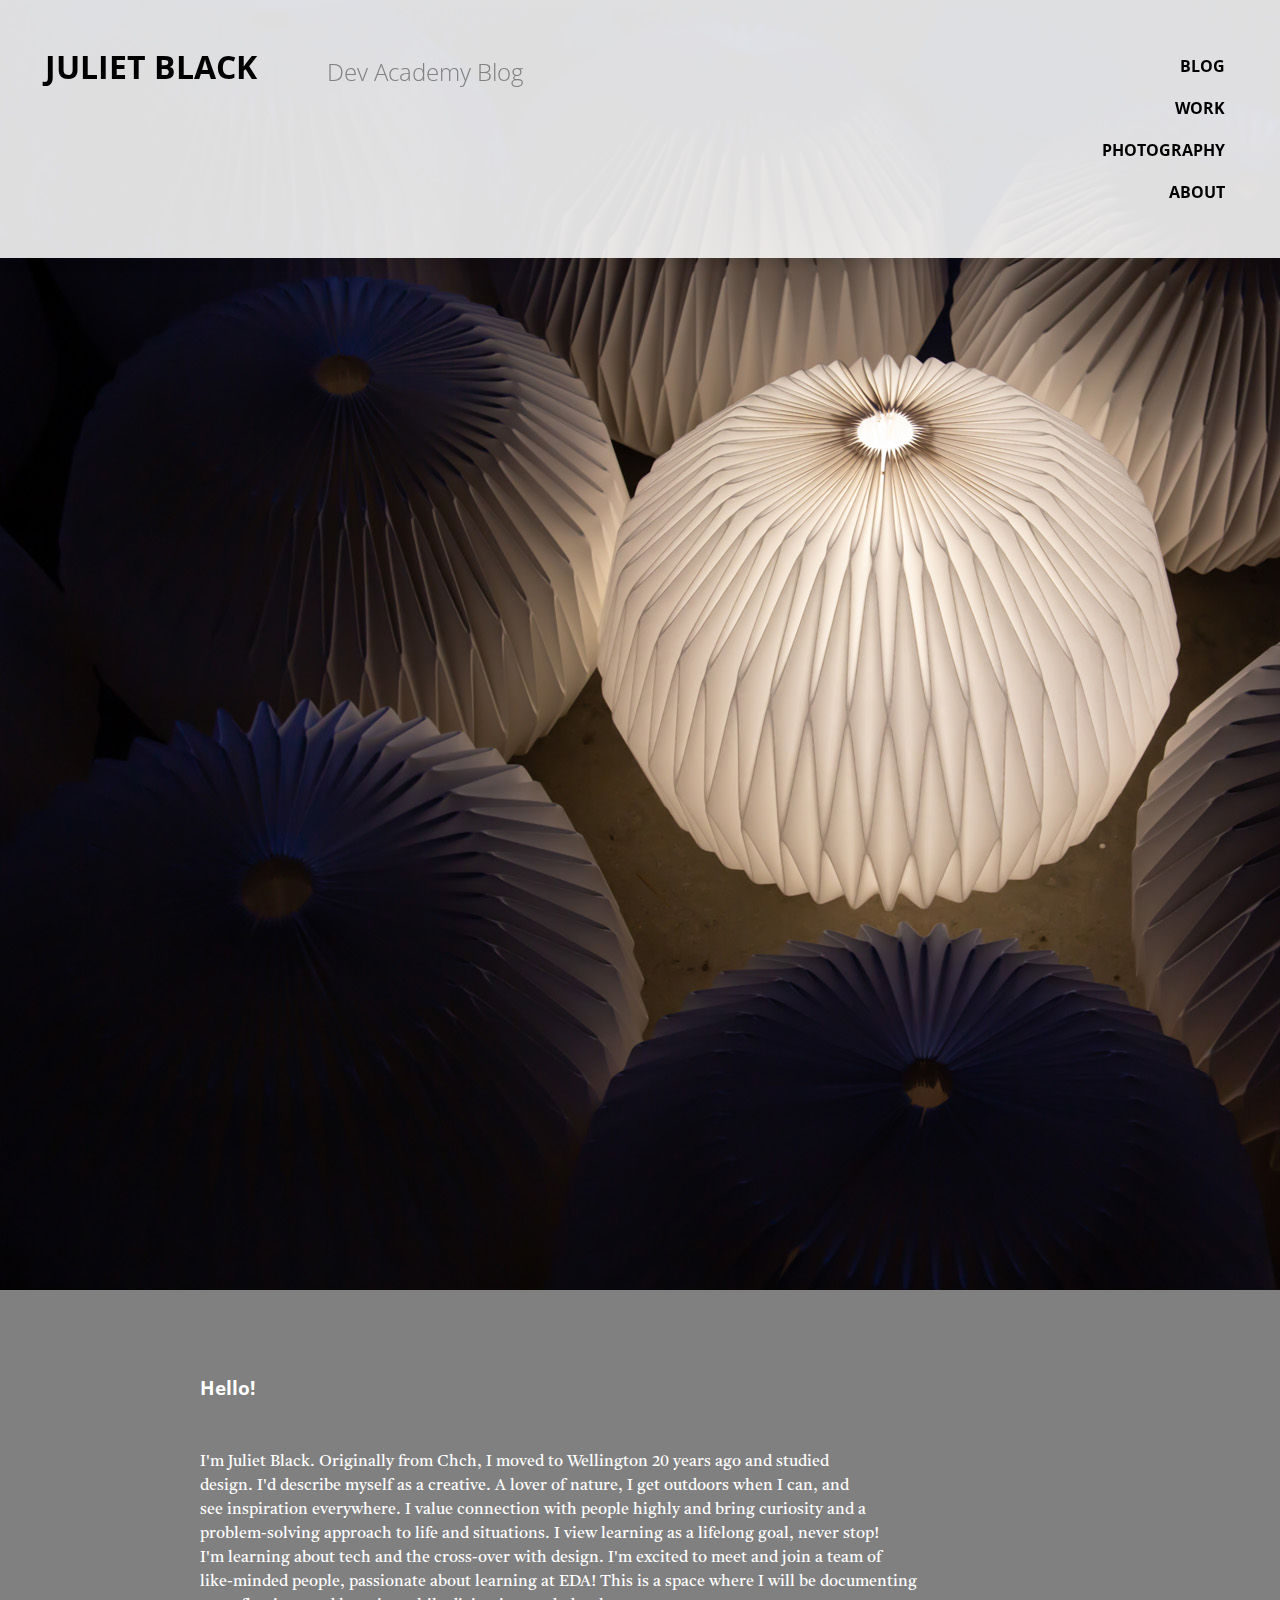
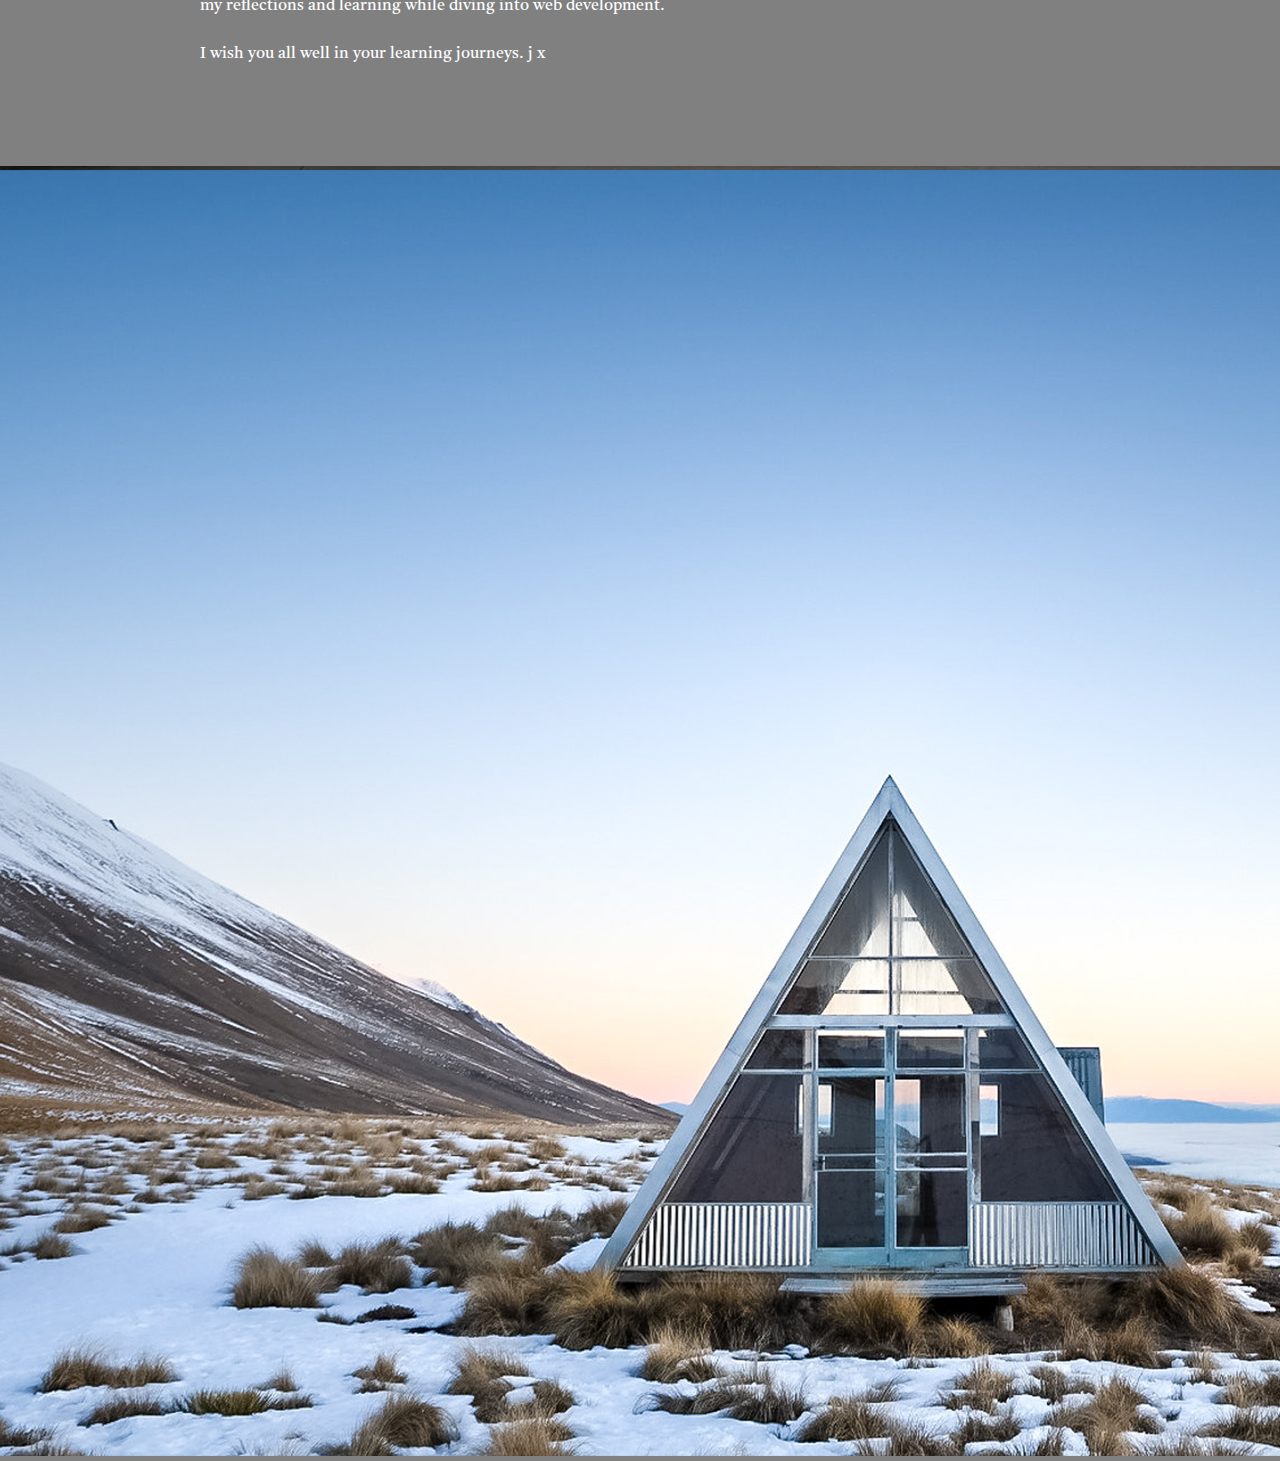
==== index.html @ d79a17f1 "file re-name" ====
<!DOCTYPE html>
<html>
    <head>
        <link href="../styles/stylesheet.css" rel="stylesheet" type="text/css"/>
        
        <title>Juliet Black Blog</title> 
        <link rel="preconnect" href="https://fonts.googleapis.com">
        <link rel="preconnect" href="https://fonts.gstatic.com" crossorigin>
        <link href="https://fonts.googleapis.com/css2?family=Open+Sans:ital,wght@0,300;0,700;0,800;1,300;1,600&display=swap" rel="stylesheet">
        
        <link rel="preconnect" href="https://fonts.googleapis.com">
        <link rel="preconnect" href="https://fonts.gstatic.com" crossorigin>
        <link href="https://fonts.googleapis.com/css2?family=Castoro&display=swap" rel="stylesheet">
    </head>
    

    <body>


        <header>
            <div class="header"></div>
            <div class="header-h2"></div>
            <div class="footer"></div>
            <h1>JULIET BLACK</h1>
            <h2>Dev Academy Blog</h2>

        <ul>
            <li><a href="blog post-box model.html">Blog</a></li>
            <li><a href="https://www.blacklight.co.nz/" target="_blank">Work</a></li>
            <li><a href="https://www.flickr.com/photos/jjblack/" target="_blank">Photography</a></li>
            <li><a href="about.html">About</a></li>
        </ul>

        <div class="html, body"></div>

        </header>
        <img src="../img/BL-Seeds-Lit.jpg" alt="blacklight large seed lit"/>

       <h3> Hello!</h3>
       <div class="header h4"></div>
        <p> I'm Juliet Black. Originally from Chch, I moved to Wellington 20 years ago and studied <br>
            design. I'd describe myself as a creative. A lover of nature, I get outdoors when I can, and<br>
            see inspiration everywhere. I value connection with people highly and bring curiosity and a<br>
            problem-solving approach to life and situations. I view learning as a lifelong goal, never stop!<br>
            I'm learning about tech and the cross-over with design. I'm excited to meet and join a team of <br>
            like-minded people, passionate about learning at EDA! This is a space where I will be documenting <br>
            my reflections and learning while diving into web development.<br>
            <br>
            I wish you all well in your learning journeys. j x 
            
 
        </p> 

       <div class="big-image">
        <img src="../img/JB-Tekapo-19.06.20.jpg"/>
        </div>


  

        
    </body>



</html>
---- styles/stylesheet.css ----
.big image{
        background-image: cover;
        background-position: center center;
        background-image: url('../img/JB-Tekapo-19.06.20.jpg');
        background-size: cover;
        background-repeat: no-repeat;
        background-attachment: fixed;
        }





    .html, body{
        background-color: grey;
        font-family: 'Open Sans', sans-serif;
        margin: 0px;
        }
        
        header {
        background-color: #ffffffde;
        padding: 5px;
        float: left;
        width: 100%;
        position: fixed;
        top: 0;
        left: 0;
        box-shadow: 0px 7px 9px 0px rgba(0,0,0,0.07);
        margin: 0px;
        }
        
        header h1 {
        float: left;
        padding: 20px;
        margin: 19.92px;
        }
        
        header ul {
        float: right;
        margin: 40px 0 0 0;
        padding: 40px;
        list-style-type: none;
        margin: 0px;
        }
        
        header ul li a {
        margin: 0;
        padding: 10px 20px;
        display: block;
        color: #000000;
        font-weight: bold;
        text-transform: uppercase;
        text-decoration: none;
        text-align: right;
        }
        
        header h2{
        float: left;
        padding: 30px;
        color: grey;
        font-weight: lighter;
        }

        

        h3{
        width: 100%;
        padding: 0px;
        margin-left: 200px;
        margin-top: 80px;
        border: 50px;
        color: white; 
        }


        p {
            margin-left: 200px;
            margin-top: 50px;
            margin-bottom: 100px;
            line-height: 1.5em;
            color: white;
            font-family: 'Castoro', serif;
            }

    .line{
        border-bottom: .5px solid rgb(153, 151, 151);
        display: block;
        margin-top: 0px;
        margin-bottom: 200px;
        margin-left: 30%;
        width: 50%;
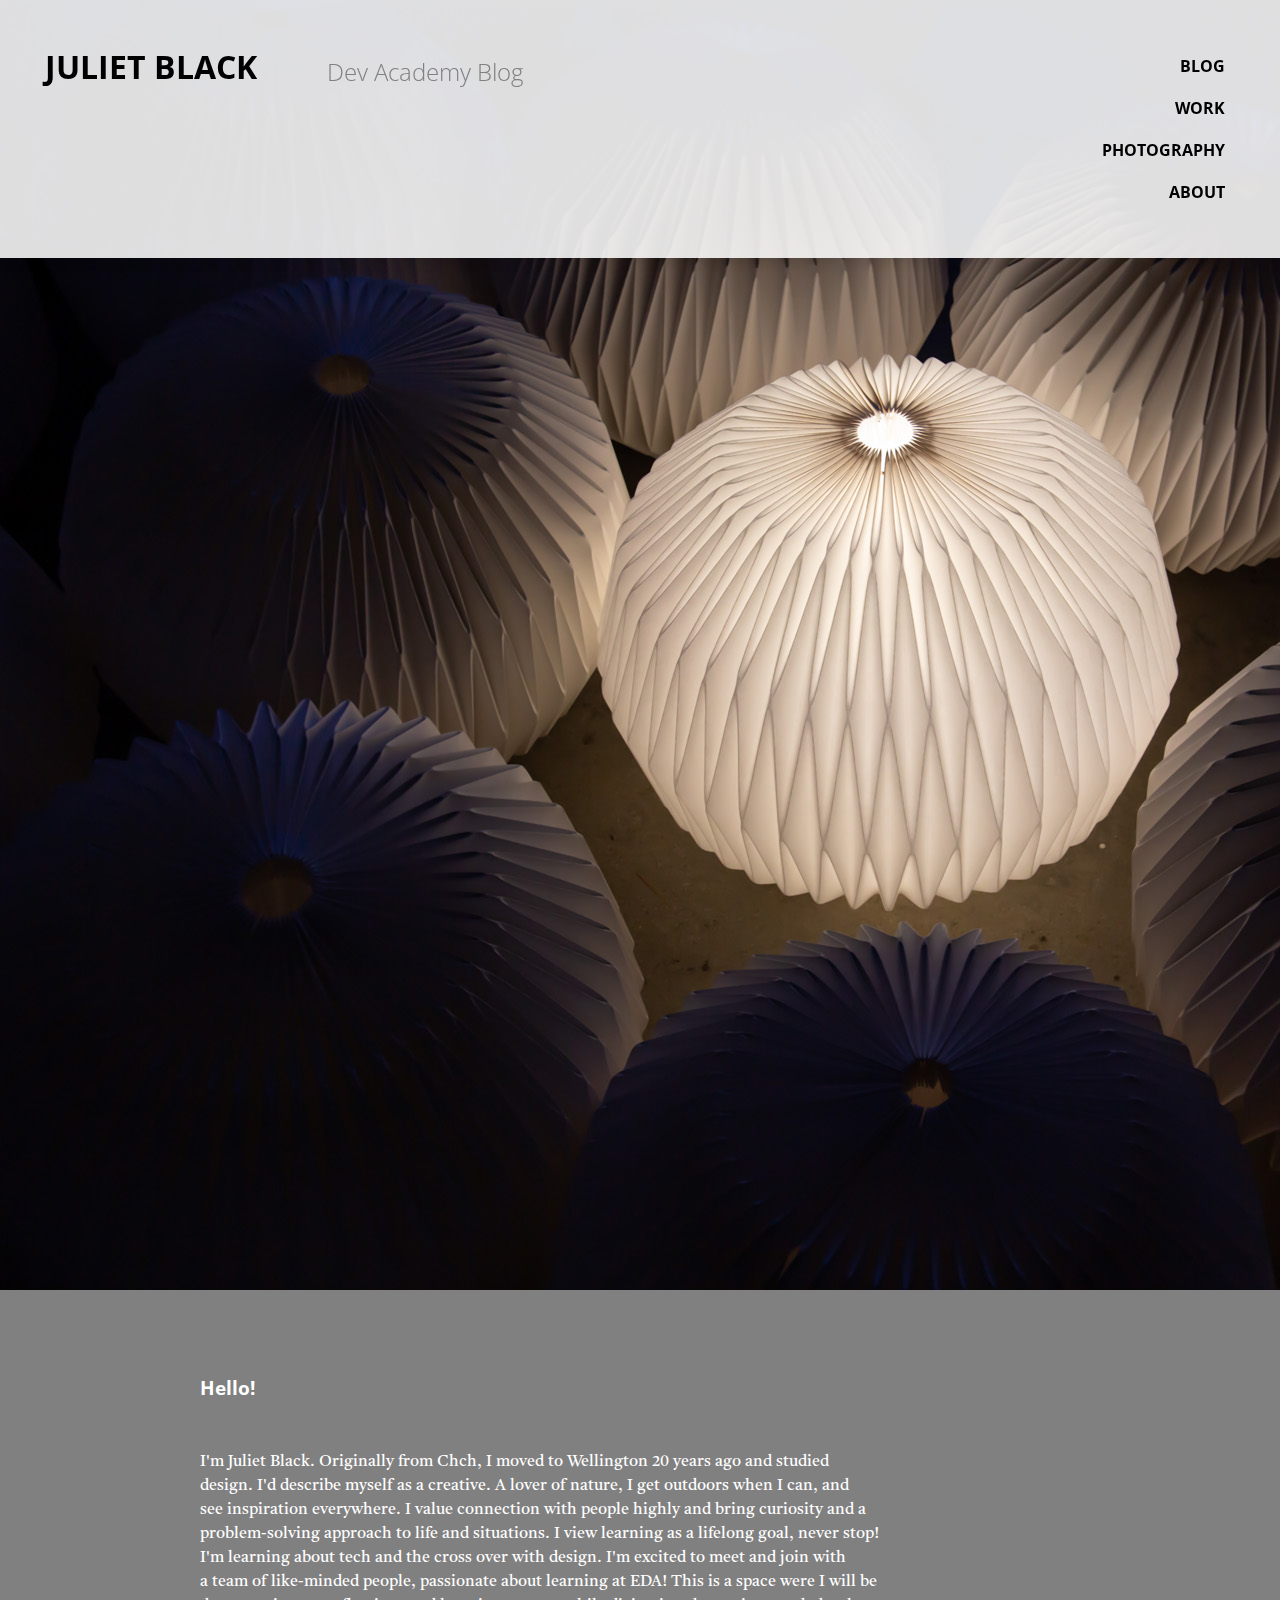
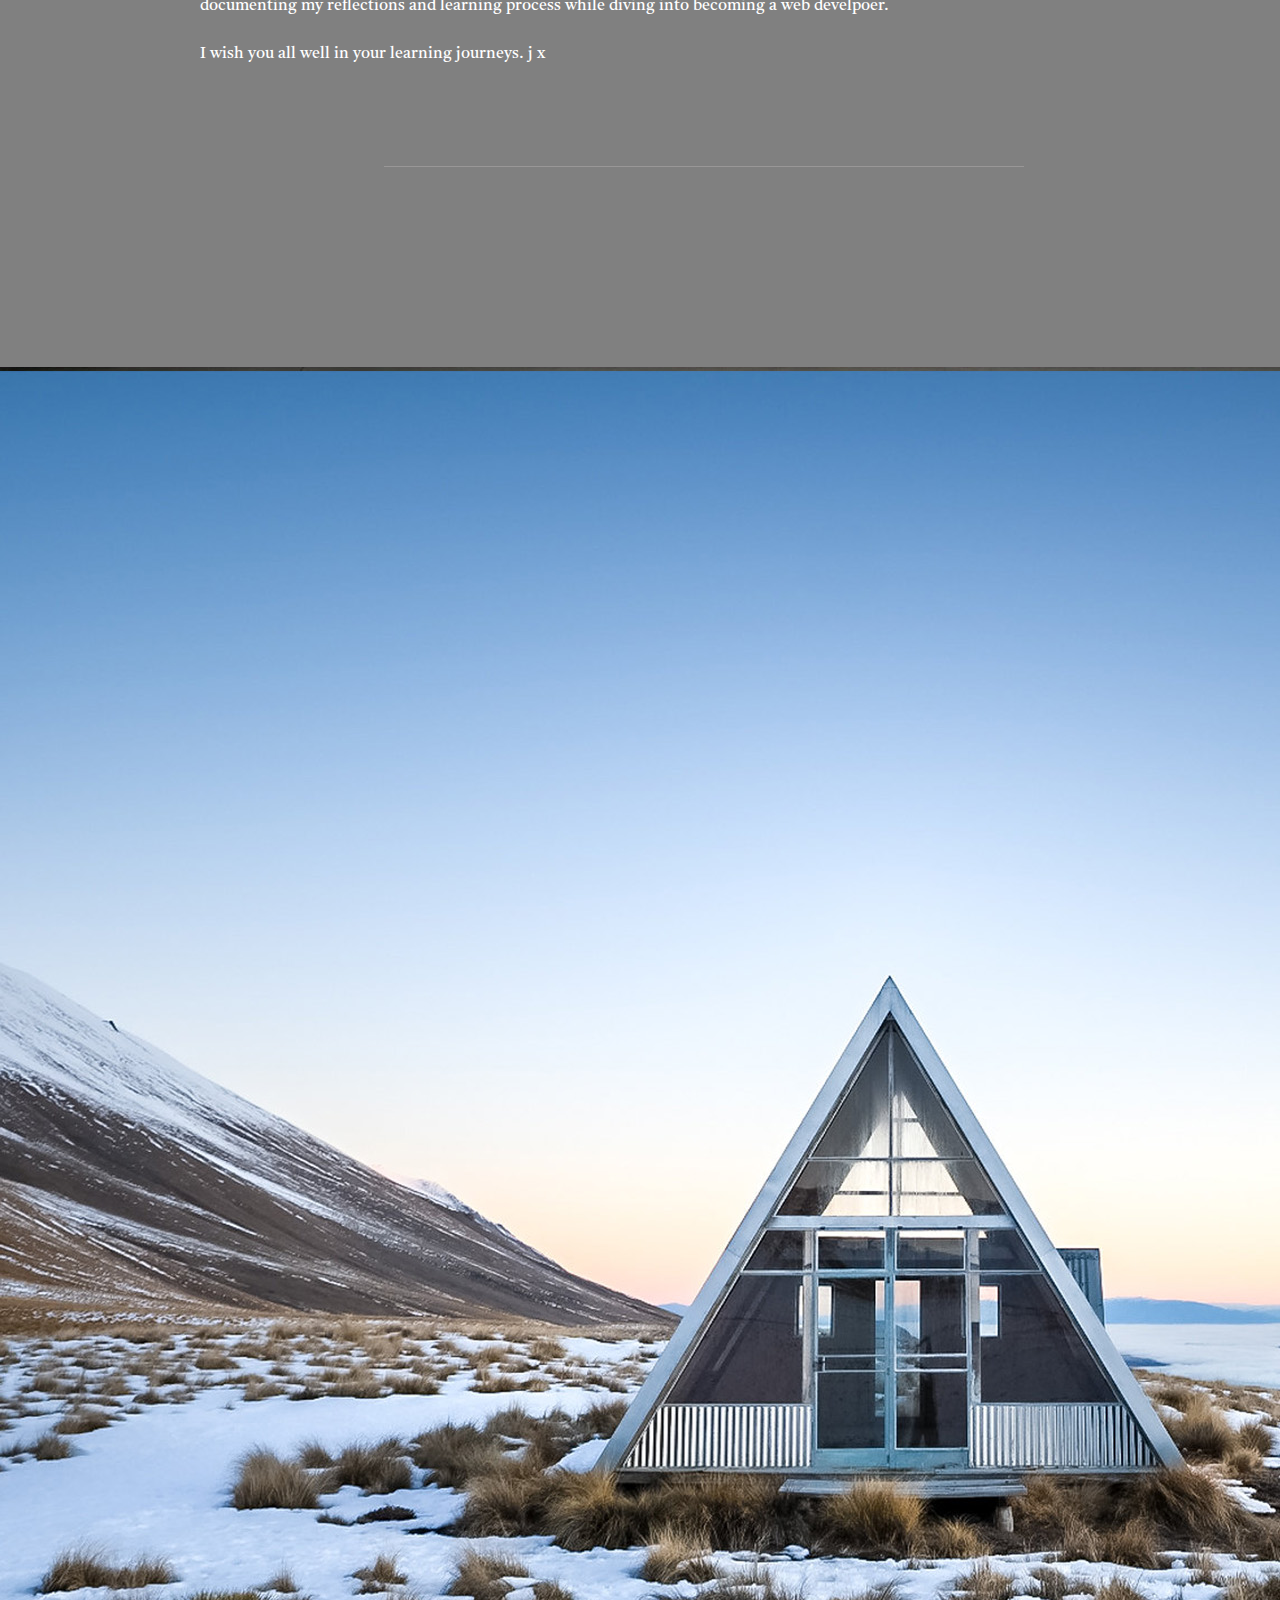
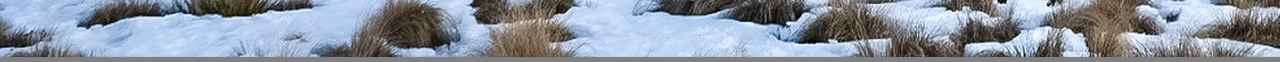
==== commit de4013d7: "renamed and moved blog to index.html renamed blog post-box model.html to html-css.html" ====
--- a/index.html
+++ b/index.html
@@ -1,7 +1,7 @@
 <!DOCTYPE html>
 <html>
     <head>
-        <link href="../styles/stylesheet.css" rel="stylesheet" type="text/css"/>
+        <link href="./styles/stylesheet.css" rel="stylesheet" type="text/css"/>
         
         <title>Juliet Black Blog</title> 
         <link rel="preconnect" href="https://fonts.googleapis.com">
@@ -15,8 +15,6 @@
     
 
     <body>
-
-
         <header>
             <div class="header"></div>
             <div class="header-h2"></div>
@@ -25,36 +23,34 @@
             <h2>Dev Academy Blog</h2>
 
         <ul>
-            <li><a href="blog post-box model.html">Blog</a></li>
-            <li><a href="https://www.blacklight.co.nz/" target="_blank">Work</a></li>
+            <li><a href="blog/html-css.html">Blog</a></li>
+            <li><a href="https:/www.blacklight.co.nz/" target="_blank">Work</a></li>
             <li><a href="https://www.flickr.com/photos/jjblack/" target="_blank">Photography</a></li>
-            <li><a href="about.html">About</a></li>
+            <li><a href="blog/about.html">About</a></li>
         </ul>
 
         <div class="html, body"></div>
 
         </header>
-        <img src="../img/BL-Seeds-Lit.jpg" alt="blacklight large seed lit"/>
+        <img src="./img/BL-Seeds-Lit.jpg" alt="blacklight large seed lit"/>
 
        <h3> Hello!</h3>
        <div class="header h4"></div>
         <p> I'm Juliet Black. Originally from Chch, I moved to Wellington 20 years ago and studied <br>
-            design. I'd describe myself as a creative. A lover of nature, I get outdoors when I can, and<br>
-            see inspiration everywhere. I value connection with people highly and bring curiosity and a<br>
-            problem-solving approach to life and situations. I view learning as a lifelong goal, never stop!<br>
-            I'm learning about tech and the cross-over with design. I'm excited to meet and join a team of <br>
-            like-minded people, passionate about learning at EDA! This is a space where I will be documenting <br>
-            my reflections and learning while diving into web development.<br>
+            design. I'd describe myself as a creative. A lover of nature, I get outdoors when I can, and <br>
+            see inspiration everywhere. I value connection with people highly and bring curiosity and a <br>
+            problem-solving approach to life and situations. I view learning as a lifelong goal, never stop! <br>
+            I'm learning about tech and the cross over with design. I'm excited to meet and join with <br>
+            a team of like-minded people, passionate about learning at EDA! This is a space were I will be <br>
+            documenting my reflections and learning process while diving into becoming a web develpoer.<br>
             <br>
             I wish you all well in your learning journeys. j x 
             
  
         </p> 
+        <span class="line"></span>
 
-       <div class="big-image">
-        <img src="../img/JB-Tekapo-19.06.20.jpg"/>
-        </div>
-
+        <img src="./img/JB-Tekapo-19.06.20.jpg" alt="Juliet Black Tekapo hutt"/>
 
   
 
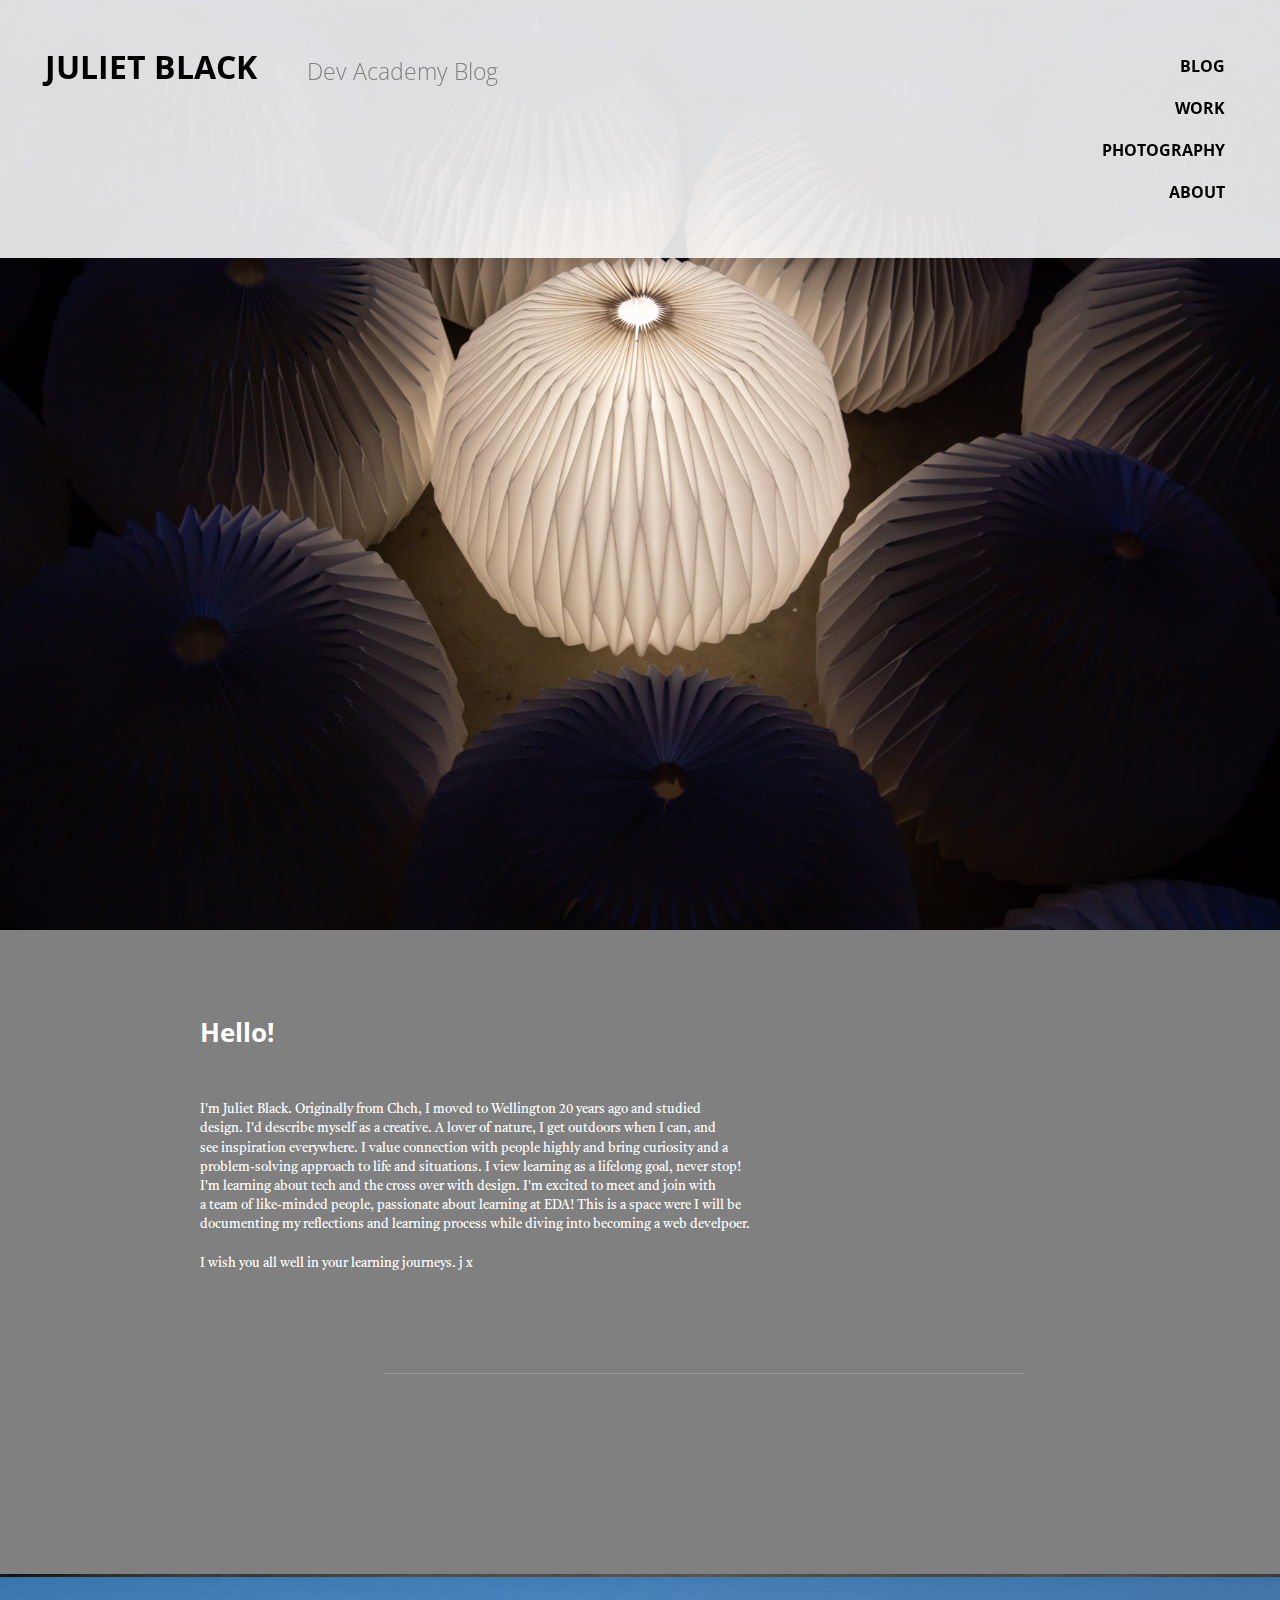
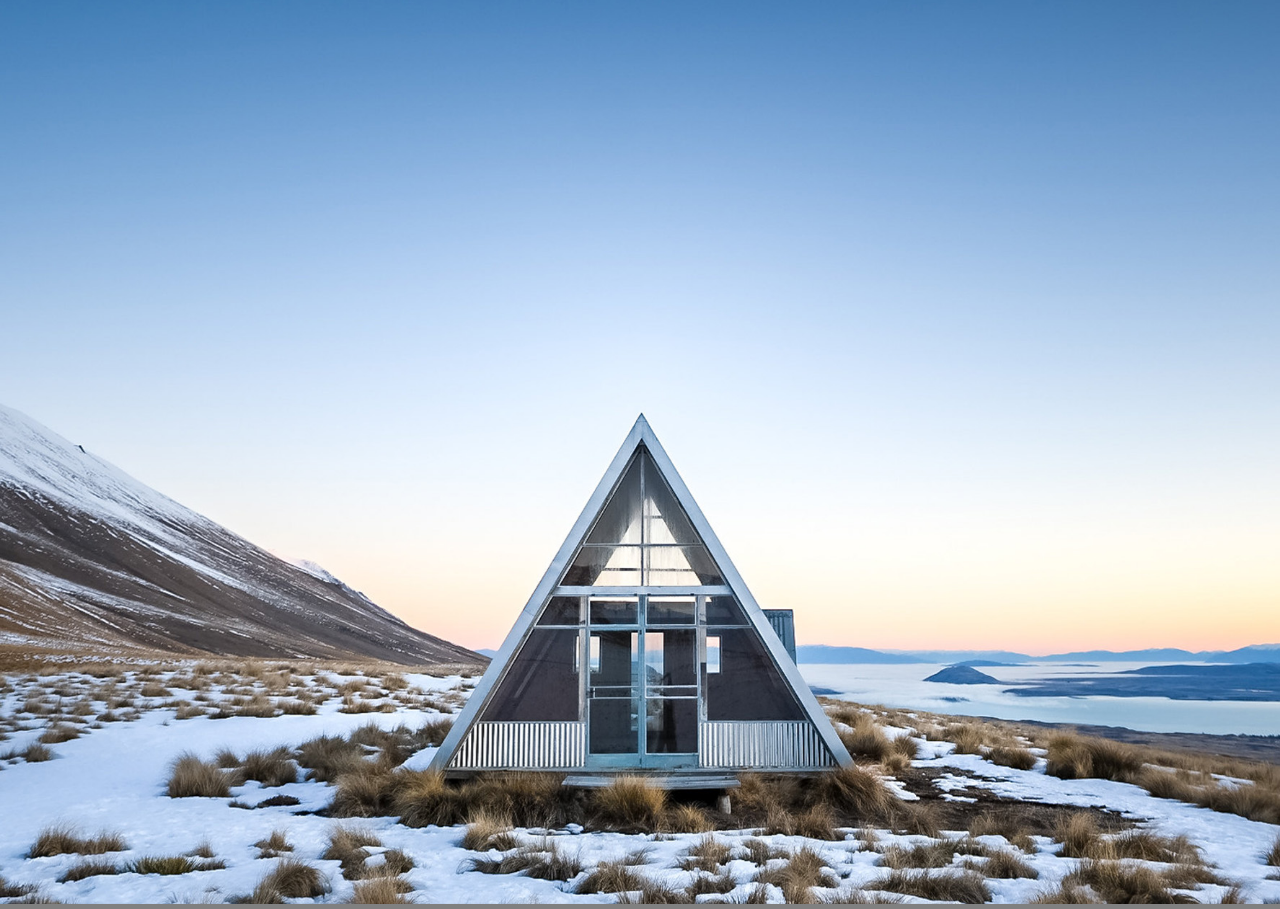
==== commit 5ae395c9: "updated text and images to responsive" ====
--- a/index.html
+++ b/index.html
@@ -24,7 +24,7 @@
 
         <ul>
             <li><a href="blog/html-css.html">Blog</a></li>
-            <li><a href="https:/www.blacklight.co.nz/" target="_blank">Work</a></li>
+            <li><a href="https://www.blacklight.co.nz/" target="_blank">Work</a></li>
             <li><a href="https://www.flickr.com/photos/jjblack/" target="_blank">Photography</a></li>
             <li><a href="blog/about.html">About</a></li>
         </ul>
@@ -32,7 +32,8 @@
         <div class="html, body"></div>
 
         </header>
-        <img src="./img/BL-Seeds-Lit.jpg" alt="blacklight large seed lit"/>
+         <img src="./img/BL-Seeds-Lit.jpg" alt="blacklight large seed lit"/> 
+        
 
        <h3> Hello!</h3>
        <div class="header h4"></div>
--- a/styles/stylesheet.css
+++ b/styles/stylesheet.css
@@ -6,8 +6,6 @@
         background-repeat: no-repeat;
         background-attachment: fixed;
         }
-
-
 
 
 
@@ -33,6 +31,7 @@
         float: left;
         padding: 20px;
         margin: 19.92px;
+        font-size: 2.5vw;
         }
         
         header ul {
@@ -57,8 +56,11 @@
         header h2{
         float: left;
         padding: 30px;
+        padding-top: 31px;
+        padding-left: 10px;
         color: grey;
         font-weight: lighter;
+        font-size: 1.8vw;
         }
 
         
@@ -70,6 +72,7 @@
         margin-top: 80px;
         border: 50px;
         color: white; 
+        font-size: 2vw;
         }
 
 
@@ -80,6 +83,7 @@
             line-height: 1.5em;
             color: white;
             font-family: 'Castoro', serif;
+            font-size: 1vw;
             }
 
     .line{
@@ -88,4 +92,9 @@
         margin-top: 0px;
         margin-bottom: 200px;
         margin-left: 30%;
-        width: 50%;+        width: 50%;
+    }
+
+    img{
+        width: 100%;
+    }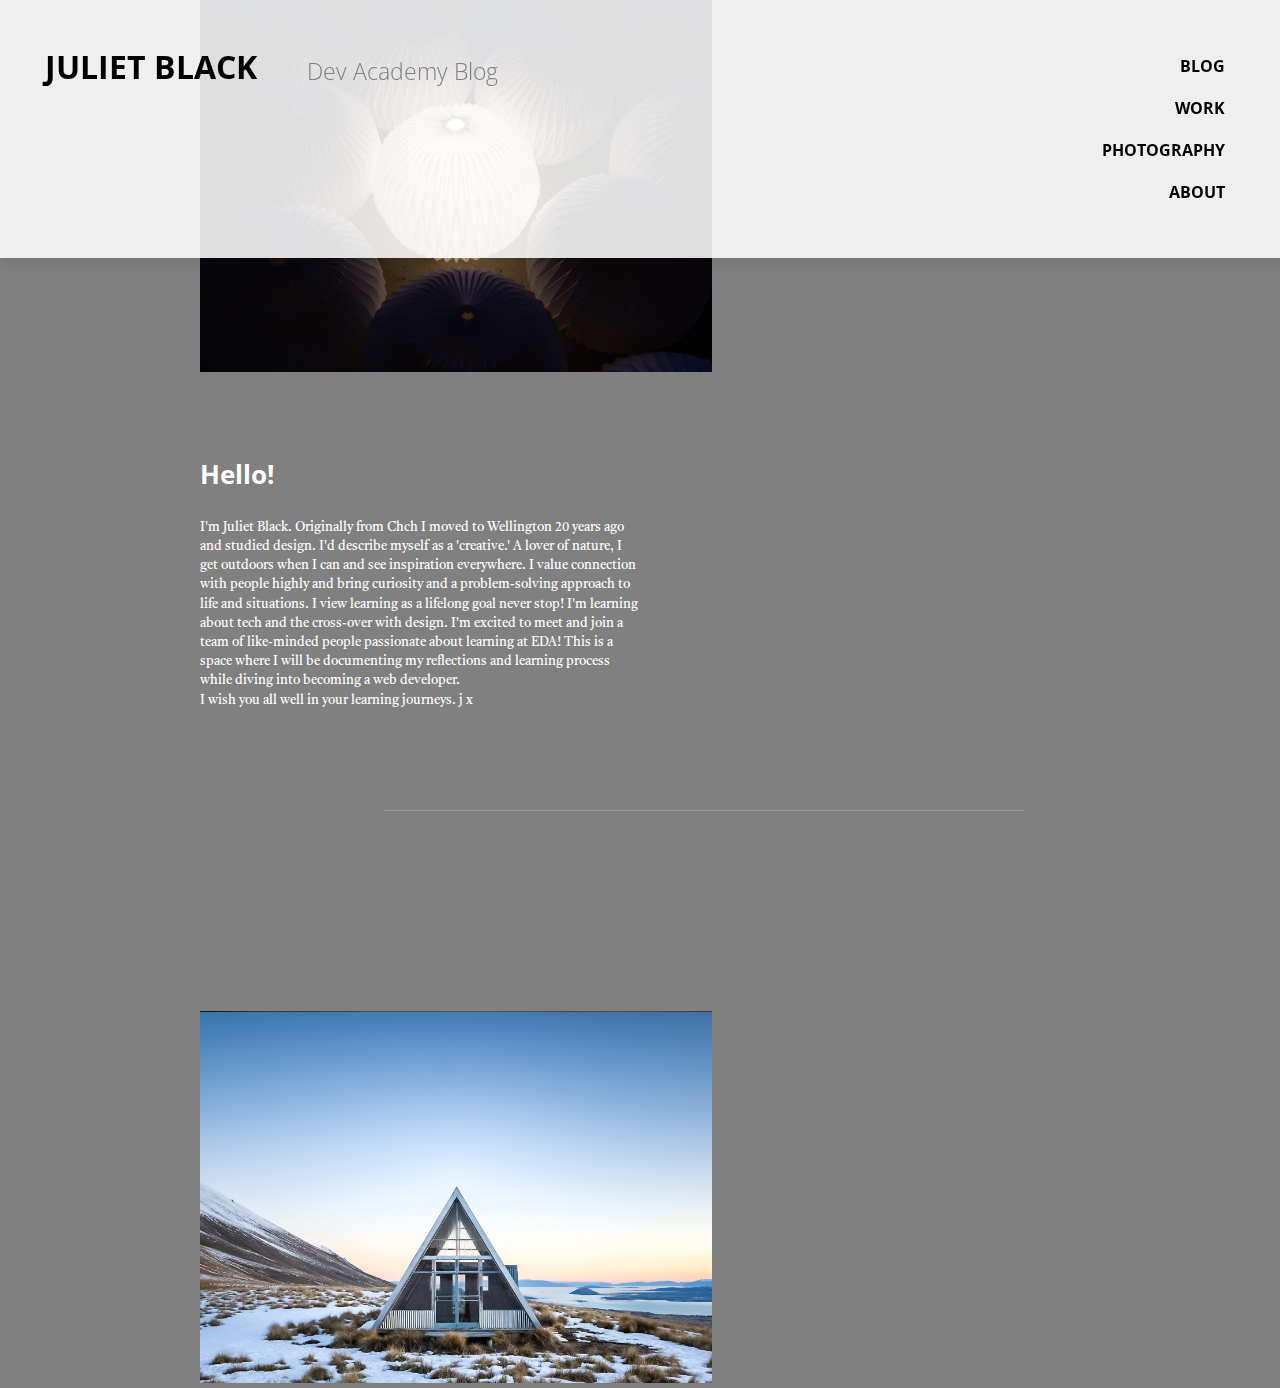
==== commit f443ae94: "Adjusted spelling and text" ====
--- a/index.html
+++ b/index.html
@@ -32,23 +32,22 @@
         <div class="html, body"></div>
 
         </header>
-         <img src="./img/BL-Seeds-Lit.jpg" alt="blacklight large seed lit"/> 
+         <img src="./img/BL-Seeds-Lit.jpg" alt="blacklight large seed lit" style="object-fit:contain;"/> 
         
+
 
        <h3> Hello!</h3>
        <div class="header h4"></div>
-        <p> I'm Juliet Black. Originally from Chch, I moved to Wellington 20 years ago and studied <br>
-            design. I'd describe myself as a creative. A lover of nature, I get outdoors when I can, and <br>
-            see inspiration everywhere. I value connection with people highly and bring curiosity and a <br>
-            problem-solving approach to life and situations. I view learning as a lifelong goal, never stop! <br>
-            I'm learning about tech and the cross over with design. I'm excited to meet and join with <br>
-            a team of like-minded people, passionate about learning at EDA! This is a space were I will be <br>
-            documenting my reflections and learning process while diving into becoming a web develpoer.<br>
+        <div class="border"><p> I'm Juliet Black. Originally from Chch I moved to Wellington 20 years ago and studied design. 
+            I'd describe myself as a 'creative.' A lover of nature, I get outdoors when I can and see inspiration everywhere. 
+            I value connection with people highly and bring curiosity and a problem-solving approach to life and situations. 
+            I view learning as a lifelong goal never stop! I'm learning about tech and the cross-over with design. I'm excited 
+            to meet and join a team of like-minded people passionate about learning at EDA! This is a space where I will be 
+            documenting my reflections and learning process while diving into becoming a web developer.
             <br>
-            I wish you all well in your learning journeys. j x 
-            
- 
-        </p> 
+            I wish you all well in your learning journeys. j x</p>
+            </div>
+
         <span class="line"></span>
 
         <img src="./img/JB-Tekapo-19.06.20.jpg" alt="Juliet Black Tekapo hutt"/>
--- a/styles/stylesheet.css
+++ b/styles/stylesheet.css
@@ -1,13 +1,3 @@
-    .big image{
-        background-image: cover;
-        background-position: center center;
-        background-image: url('../img/JB-Tekapo-19.06.20.jpg');
-        background-size: cover;
-        background-repeat: no-repeat;
-        background-attachment: fixed;
-        }
-
-
 
     .html, body{
         background-color: grey;
@@ -15,7 +5,7 @@
         margin: 0px;
         }
         
-        header {
+    header {
         background-color: #ffffffde;
         padding: 5px;
         float: left;
@@ -27,14 +17,14 @@
         margin: 0px;
         }
         
-        header h1 {
+    header h1 {
         float: left;
         padding: 20px;
         margin: 19.92px;
         font-size: 2.5vw;
         }
         
-        header ul {
+    header ul {
         float: right;
         margin: 40px 0 0 0;
         padding: 40px;
@@ -42,7 +32,7 @@
         margin: 0px;
         }
         
-        header ul li a {
+    header ul li a {
         margin: 0;
         padding: 10px 20px;
         display: block;
@@ -53,7 +43,7 @@
         text-align: right;
         }
         
-        header h2{
+    header h2{
         float: left;
         padding: 30px;
         padding-top: 31px;
@@ -63,9 +53,8 @@
         font-size: 1.8vw;
         }
 
-        
 
-        h3{
+    h3{
         width: 100%;
         padding: 0px;
         margin-left: 200px;
@@ -76,15 +65,15 @@
         }
 
 
-        p {
-            margin-left: 200px;
-            margin-top: 50px;
-            margin-bottom: 100px;
-            line-height: 1.5em;
-            color: white;
-            font-family: 'Castoro', serif;
-            font-size: 1vw;
-            }
+    p{
+        margin-left: 200px;
+        margin-top: 10px;
+        margin-bottom: 100px;
+        line-height: 1.5em;
+        color: white;
+        font-family: 'Castoro', serif;
+        font-size: 1vw;
+        }
 
     .line{
         border-bottom: .5px solid rgb(153, 151, 151);
@@ -92,9 +81,14 @@
         margin-top: 0px;
         margin-bottom: 200px;
         margin-left: 30%;
-        width: 50%;
+        width: 50%;  
     }
 
     img{
-        width: 100%;
+        width: 40%;
+        margin-left:200px;
+    }
+
+    .border{
+        width: 50%;
     }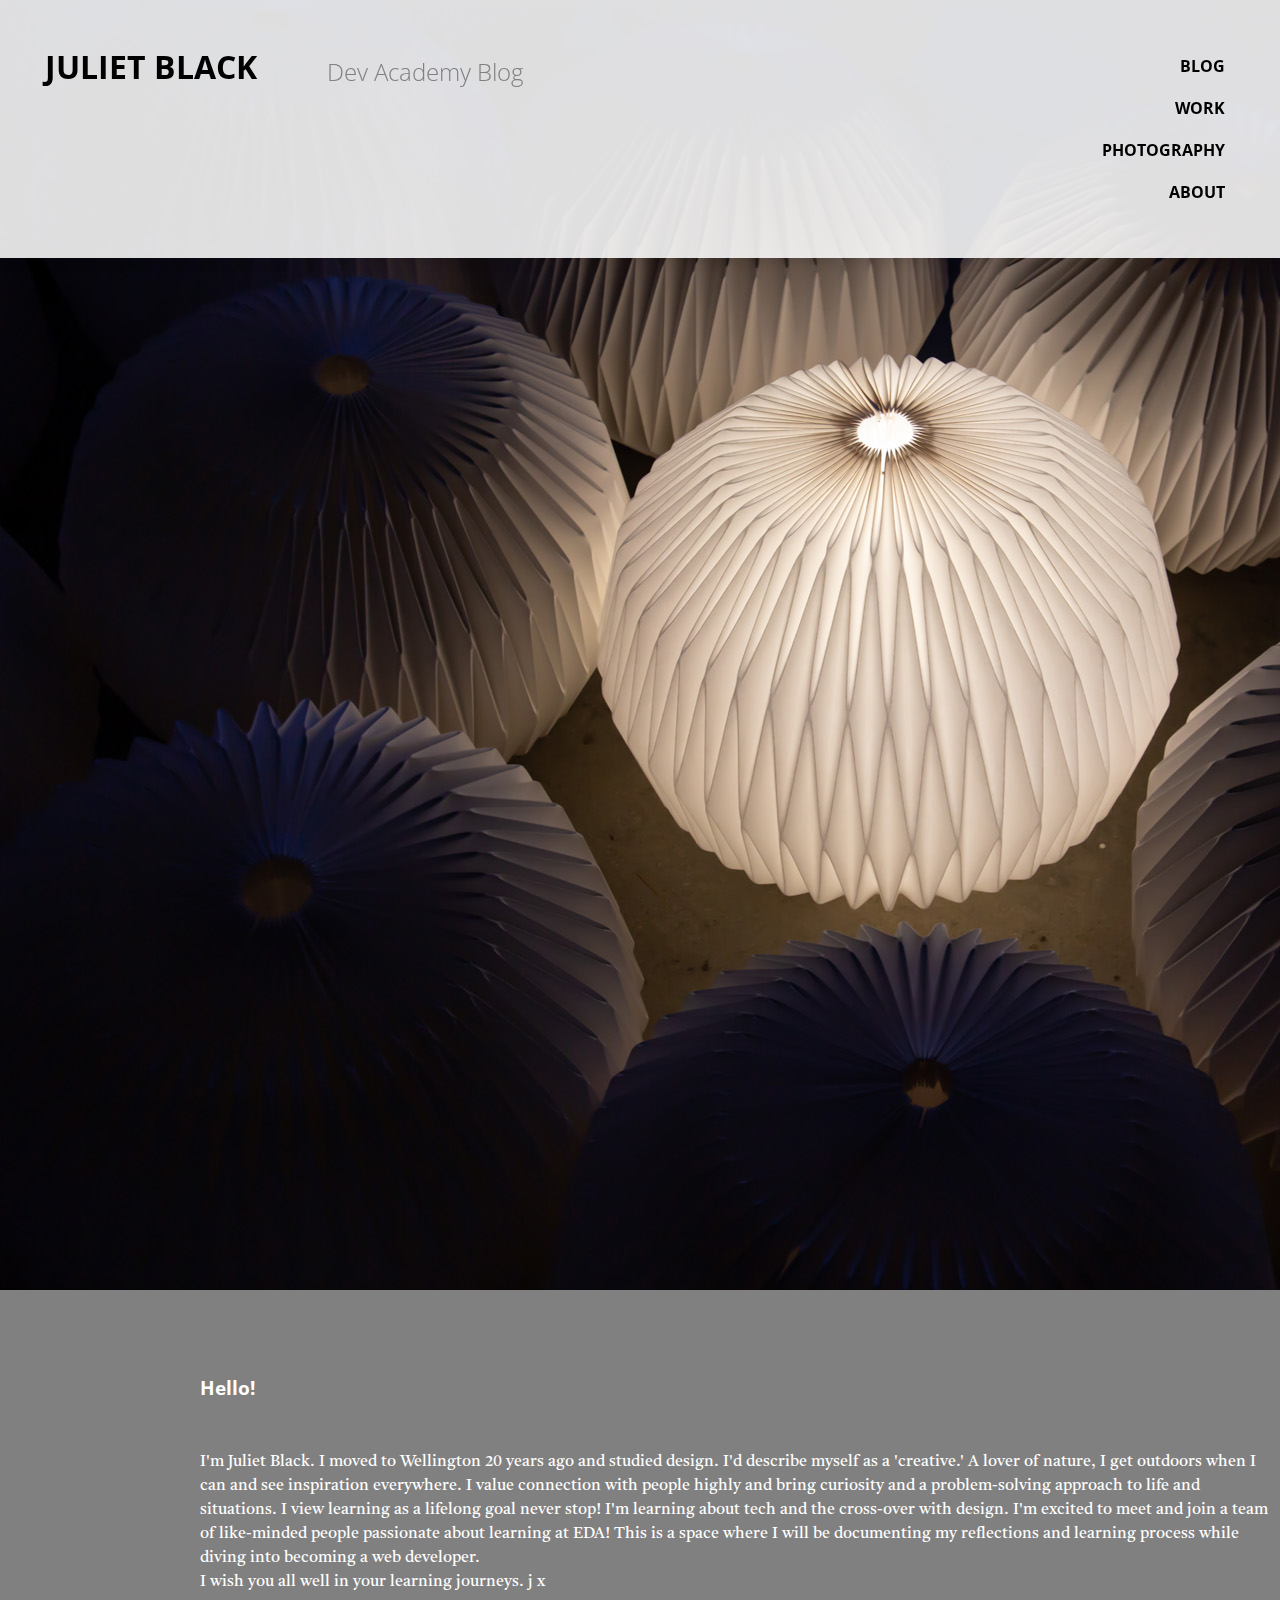
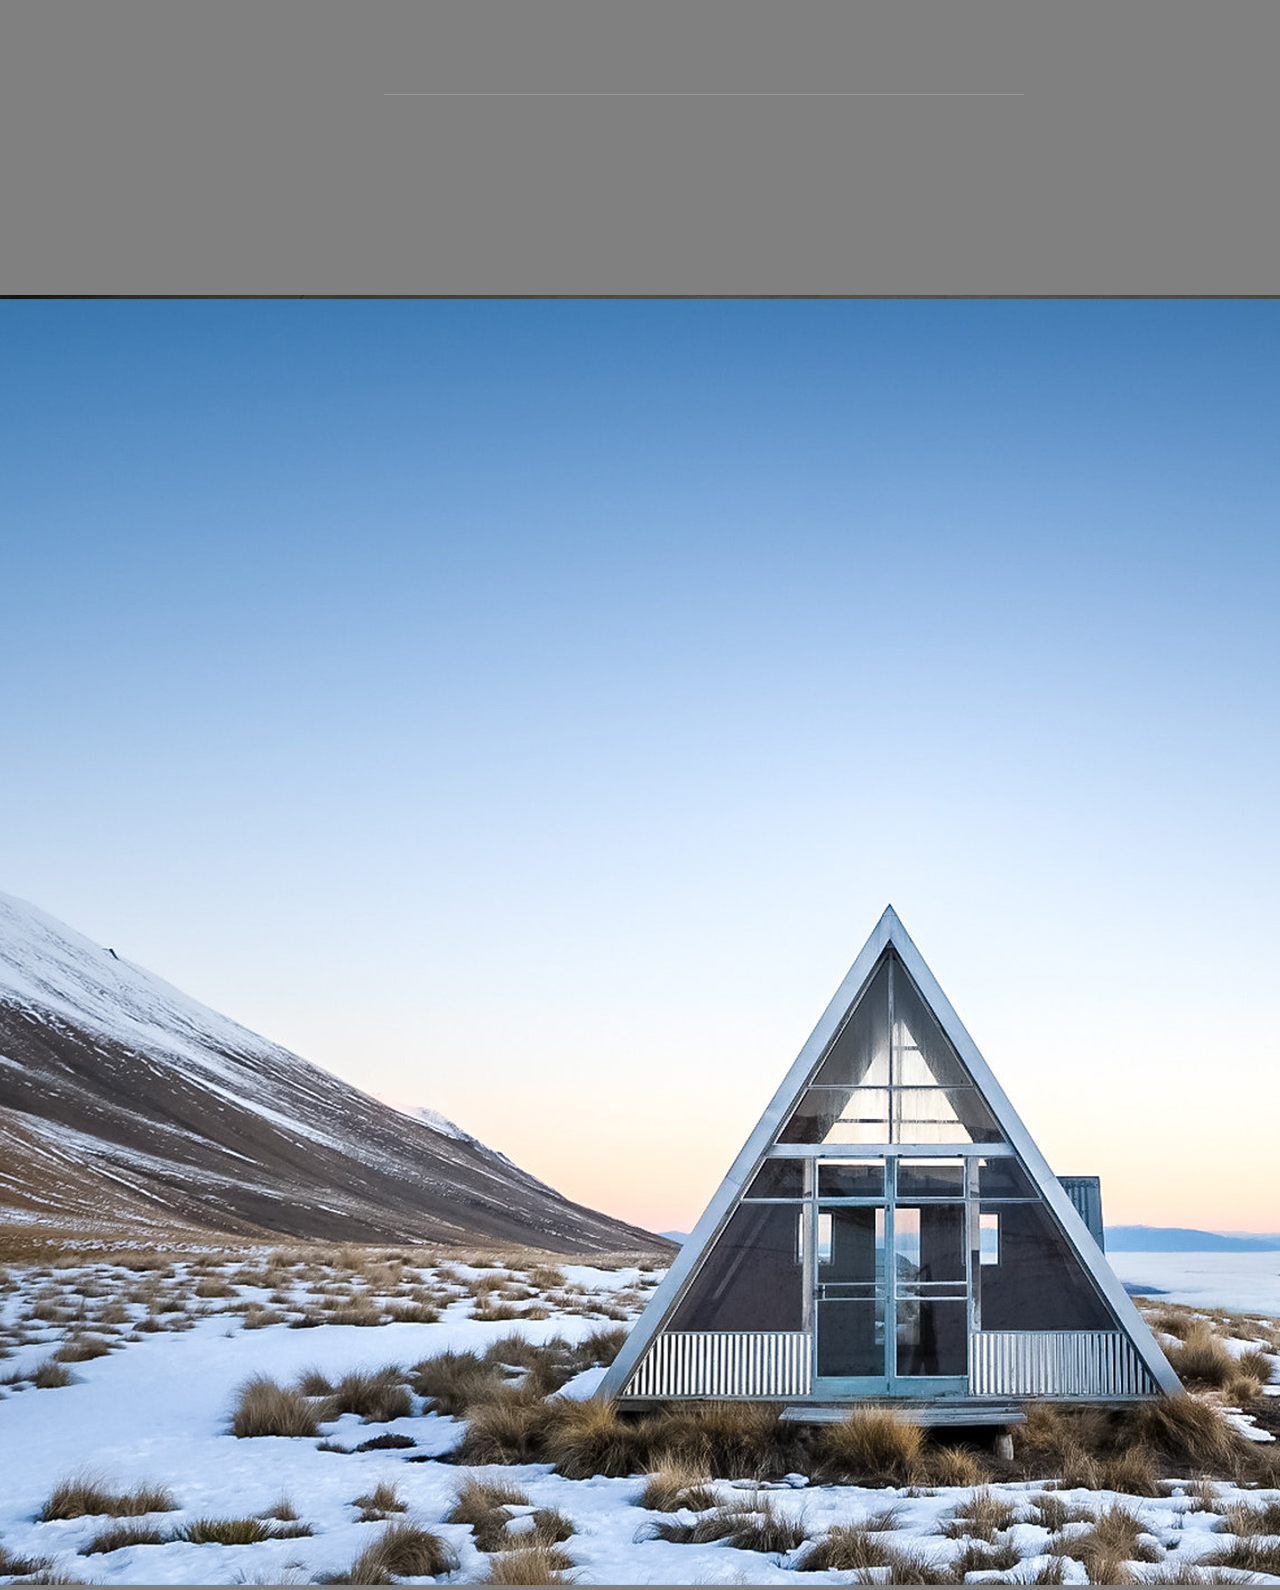
==== commit a474634b: "blog post css commit" ====
--- a/index.html
+++ b/index.html
@@ -23,7 +23,7 @@
             <h2>Dev Academy Blog</h2>
 
         <ul>
-            <li><a href="blog/html-css.html">Blog</a></li>
+            <li><a href="blog/title-page.html">Blog</a></li>
             <li><a href="https://www.blacklight.co.nz/" target="_blank">Work</a></li>
             <li><a href="https://www.flickr.com/photos/jjblack/" target="_blank">Photography</a></li>
             <li><a href="blog/about.html">About</a></li>
@@ -38,7 +38,7 @@
 
        <h3> Hello!</h3>
        <div class="header h4"></div>
-        <div class="border"><p> I'm Juliet Black. Originally from Chch I moved to Wellington 20 years ago and studied design. 
+        <div class="border"><p> I'm Juliet Black. I moved to Wellington 20 years ago and studied design. 
             I'd describe myself as a 'creative.' A lover of nature, I get outdoors when I can and see inspiration everywhere. 
             I value connection with people highly and bring curiosity and a problem-solving approach to life and situations. 
             I view learning as a lifelong goal never stop! I'm learning about tech and the cross-over with design. I'm excited 
--- a/styles/stylesheet.css
+++ b/styles/stylesheet.css
@@ -1,94 +1,91 @@
-
-    .html, body{
-        background-color: grey;
-        font-family: 'Open Sans', sans-serif;
-        margin: 0px;
-        }
-        
-    header {
-        background-color: #ffffffde;
-        padding: 5px;
-        float: left;
-        width: 100%;
-        position: fixed;
-        top: 0;
-        left: 0;
-        box-shadow: 0px 7px 9px 0px rgba(0,0,0,0.07);
-        margin: 0px;
-        }
-        
-    header h1 {
-        float: left;
-        padding: 20px;
-        margin: 19.92px;
-        font-size: 2.5vw;
-        }
-        
-    header ul {
-        float: right;
-        margin: 40px 0 0 0;
-        padding: 40px;
-        list-style-type: none;
-        margin: 0px;
-        }
-        
-    header ul li a {
-        margin: 0;
-        padding: 10px 20px;
-        display: block;
-        color: #000000;
-        font-weight: bold;
-        text-transform: uppercase;
-        text-decoration: none;
-        text-align: right;
-        }
-        
-    header h2{
-        float: left;
-        padding: 30px;
-        padding-top: 31px;
-        padding-left: 10px;
-        color: grey;
-        font-weight: lighter;
-        font-size: 1.8vw;
-        }
+.big image{
+    background-image: cover;
+    background-position: center center;
+    background-image: url('../img/JB-Tekapo-19.06.20.jpg');
+    background-size: cover;
+    background-repeat: no-repeat;
+    background-attachment: fixed;
+    }
 
 
-    h3{
-        width: 100%;
-        padding: 0px;
-        margin-left: 200px;
-        margin-top: 80px;
-        border: 50px;
-        color: white; 
-        font-size: 2vw;
-        }
 
 
-    p{
+
+.html, body{
+    background-color: grey;
+    font-family: 'Open Sans', sans-serif;
+    margin: 0px;
+    }
+    
+    header {
+    background-color: #ffffffde;
+    padding: 5px;
+    float: left;
+    width: 100%;
+    position: fixed;
+    top: 0;
+    left: 0;
+    box-shadow: 0px 7px 9px 0px rgba(0,0,0,0.07);
+    margin: 0px;
+    }
+    
+    header h1 {
+    float: left;
+    padding: 20px;
+    margin: 19.92px;
+    }
+    
+    header ul {
+    float: right;
+    margin: 40px 0 0 0;
+    padding: 40px;
+    list-style-type: none;
+    margin: 0px;
+    }
+    
+    header ul li a {
+    margin: 0;
+    padding: 10px 20px;
+    display: block;
+    color: #000000;
+    font-weight: bold;
+    text-transform: uppercase;
+    text-decoration: none;
+    text-align: right;
+    }
+    
+    header h2{
+    float: left;
+    padding: 30px;
+    color: grey;
+    font-weight: lighter;
+    }
+
+    
+
+    h3{
+    width: 100%;
+    padding: 0px;
+    margin-left: 200px;
+    margin-top: 80px;
+    border: 50px;
+    color: white; 
+    }
+
+
+    p {
         margin-left: 200px;
-        margin-top: 10px;
+        margin-top: 50px;
         margin-bottom: 100px;
         line-height: 1.5em;
         color: white;
         font-family: 'Castoro', serif;
-        font-size: 1vw;
         }
 
-    .line{
-        border-bottom: .5px solid rgb(153, 151, 151);
-        display: block;
-        margin-top: 0px;
-        margin-bottom: 200px;
-        margin-left: 30%;
-        width: 50%;  
-    }
-
-    img{
-        width: 40%;
-        margin-left:200px;
-    }
-
-    .border{
-        width: 50%;
-    }+.line{
+    border-bottom: .5px solid rgb(153, 151, 151);
+    display: block;
+    margin-top: 0px;
+    margin-bottom: 200px;
+    margin-left: 30%;
+    width: 50%;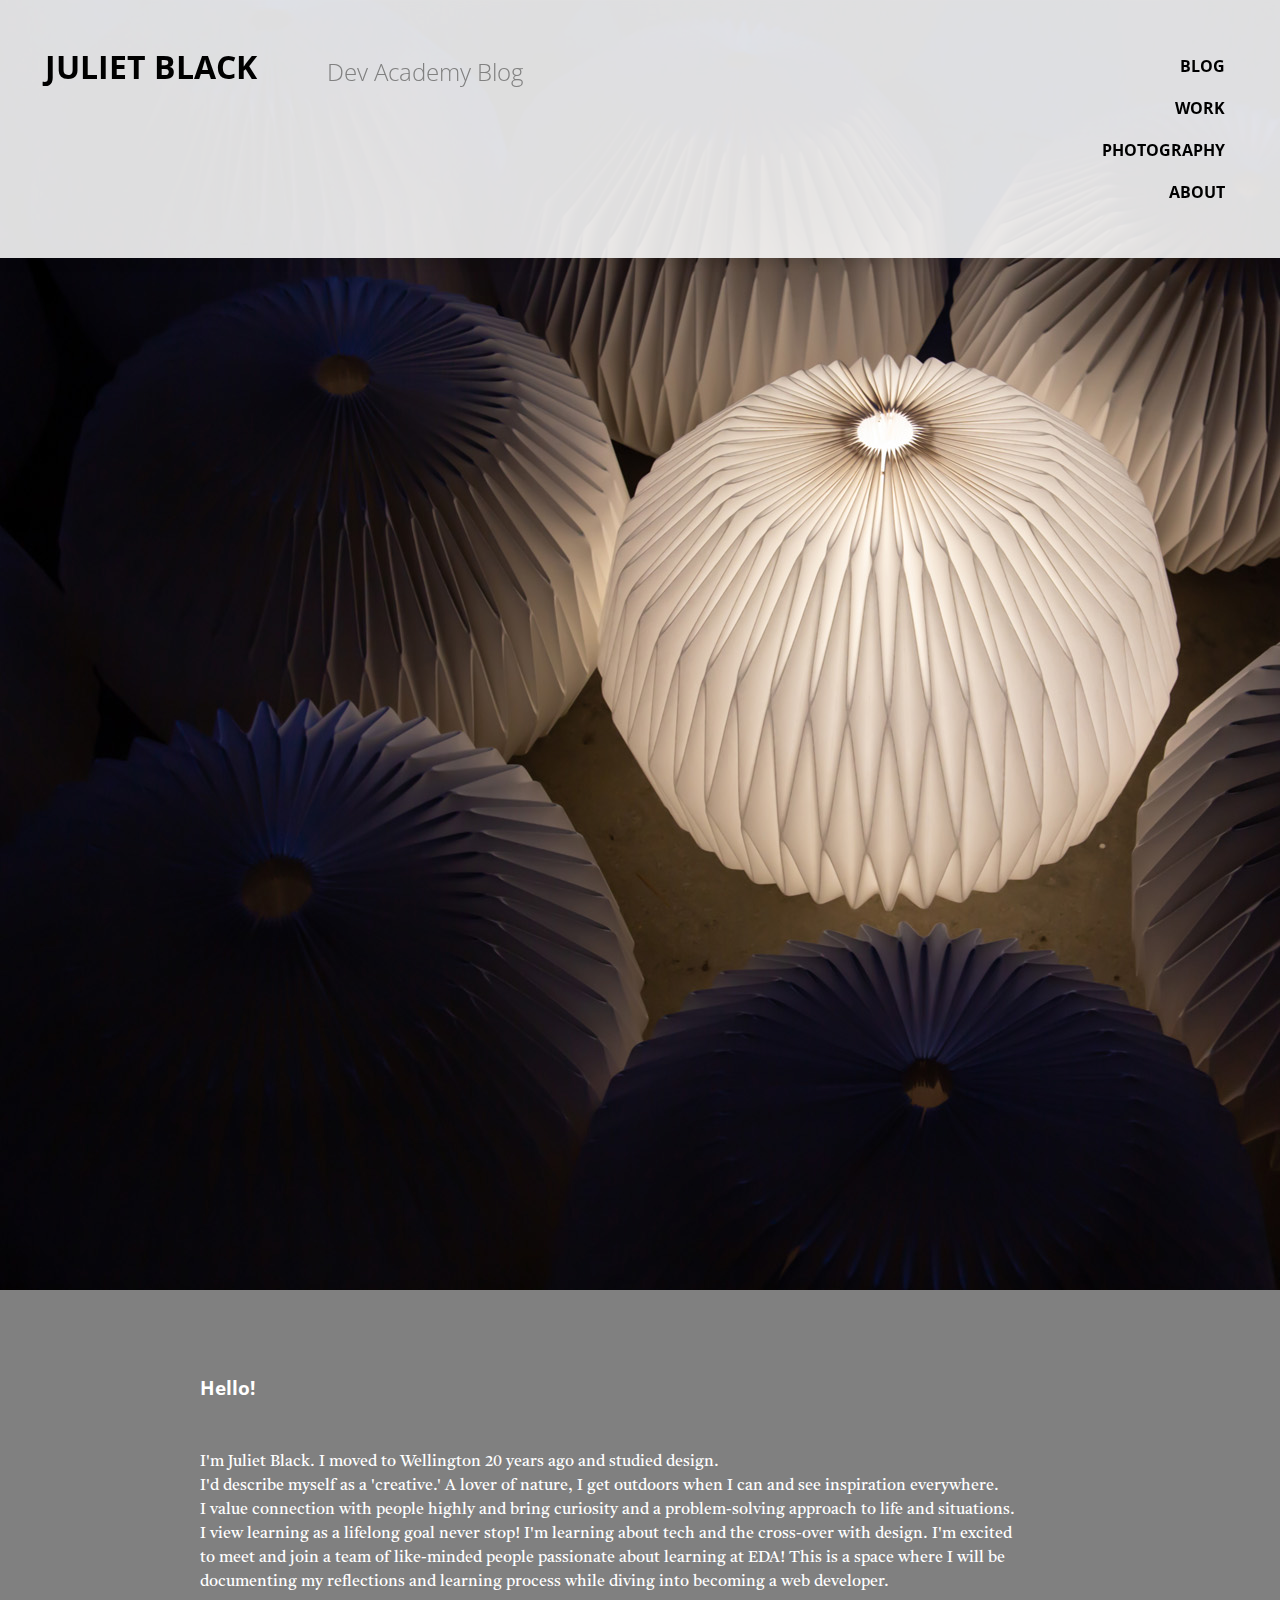
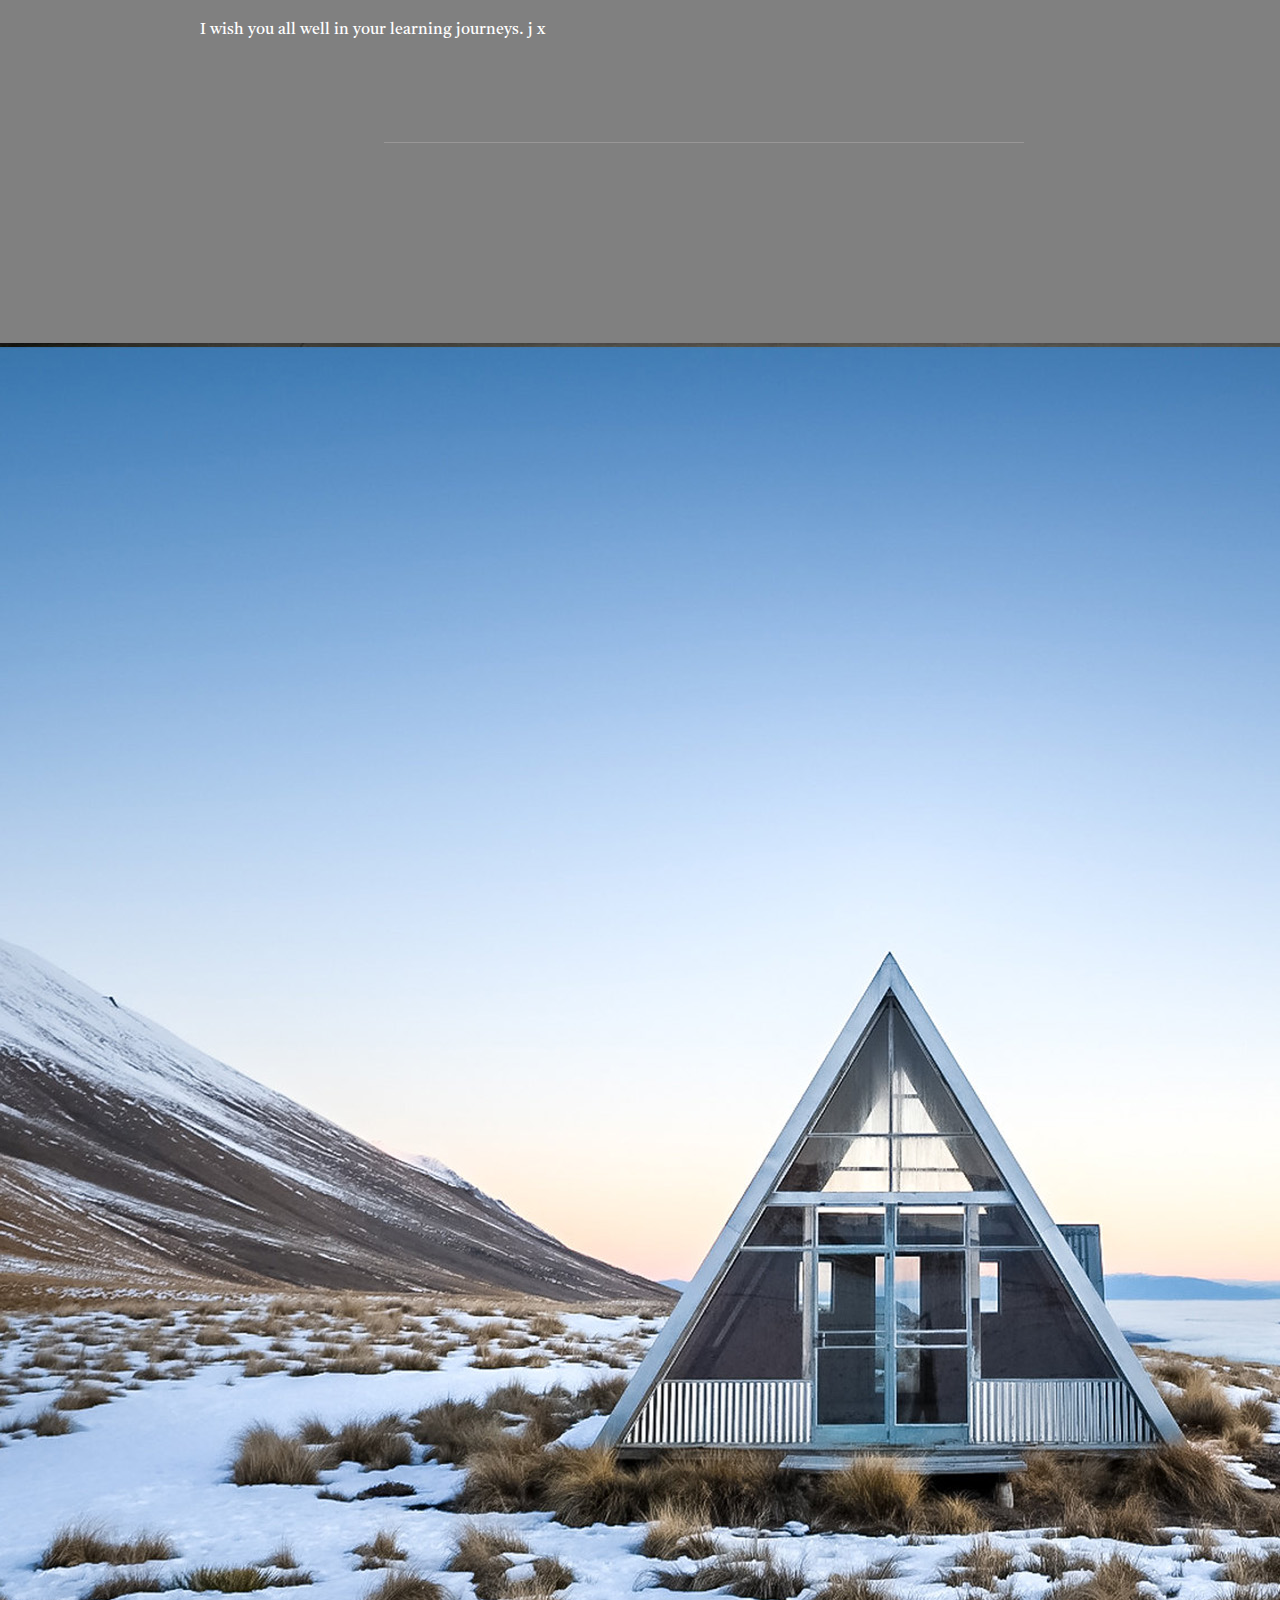
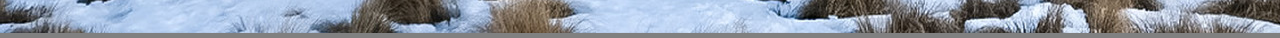
==== commit 2db8e6a7: "text change" ====
--- a/index.html
+++ b/index.html
@@ -38,12 +38,12 @@
 
        <h3> Hello!</h3>
        <div class="header h4"></div>
-        <div class="border"><p> I'm Juliet Black. I moved to Wellington 20 years ago and studied design. 
-            I'd describe myself as a 'creative.' A lover of nature, I get outdoors when I can and see inspiration everywhere. 
-            I value connection with people highly and bring curiosity and a problem-solving approach to life and situations. 
-            I view learning as a lifelong goal never stop! I'm learning about tech and the cross-over with design. I'm excited 
-            to meet and join a team of like-minded people passionate about learning at EDA! This is a space where I will be 
-            documenting my reflections and learning process while diving into becoming a web developer.
+        <div class="border"><p> I'm Juliet Black. I moved to Wellington 20 years ago and studied design. <br>
+            I'd describe myself as a 'creative.' A lover of nature, I get outdoors when I can and see inspiration everywhere. <br>
+            I value connection with people highly and bring curiosity and a problem-solving approach to life and situations. <br>
+            I view learning as a lifelong goal never stop! I'm learning about tech and the cross-over with design. I'm excited <br>
+            to meet and join a team of like-minded people passionate about learning at EDA! This is a space where I will be <br>
+            documenting my reflections and learning process while diving into becoming a web developer.<br>
             <br>
             I wish you all well in your learning journeys. j x</p>
             </div>
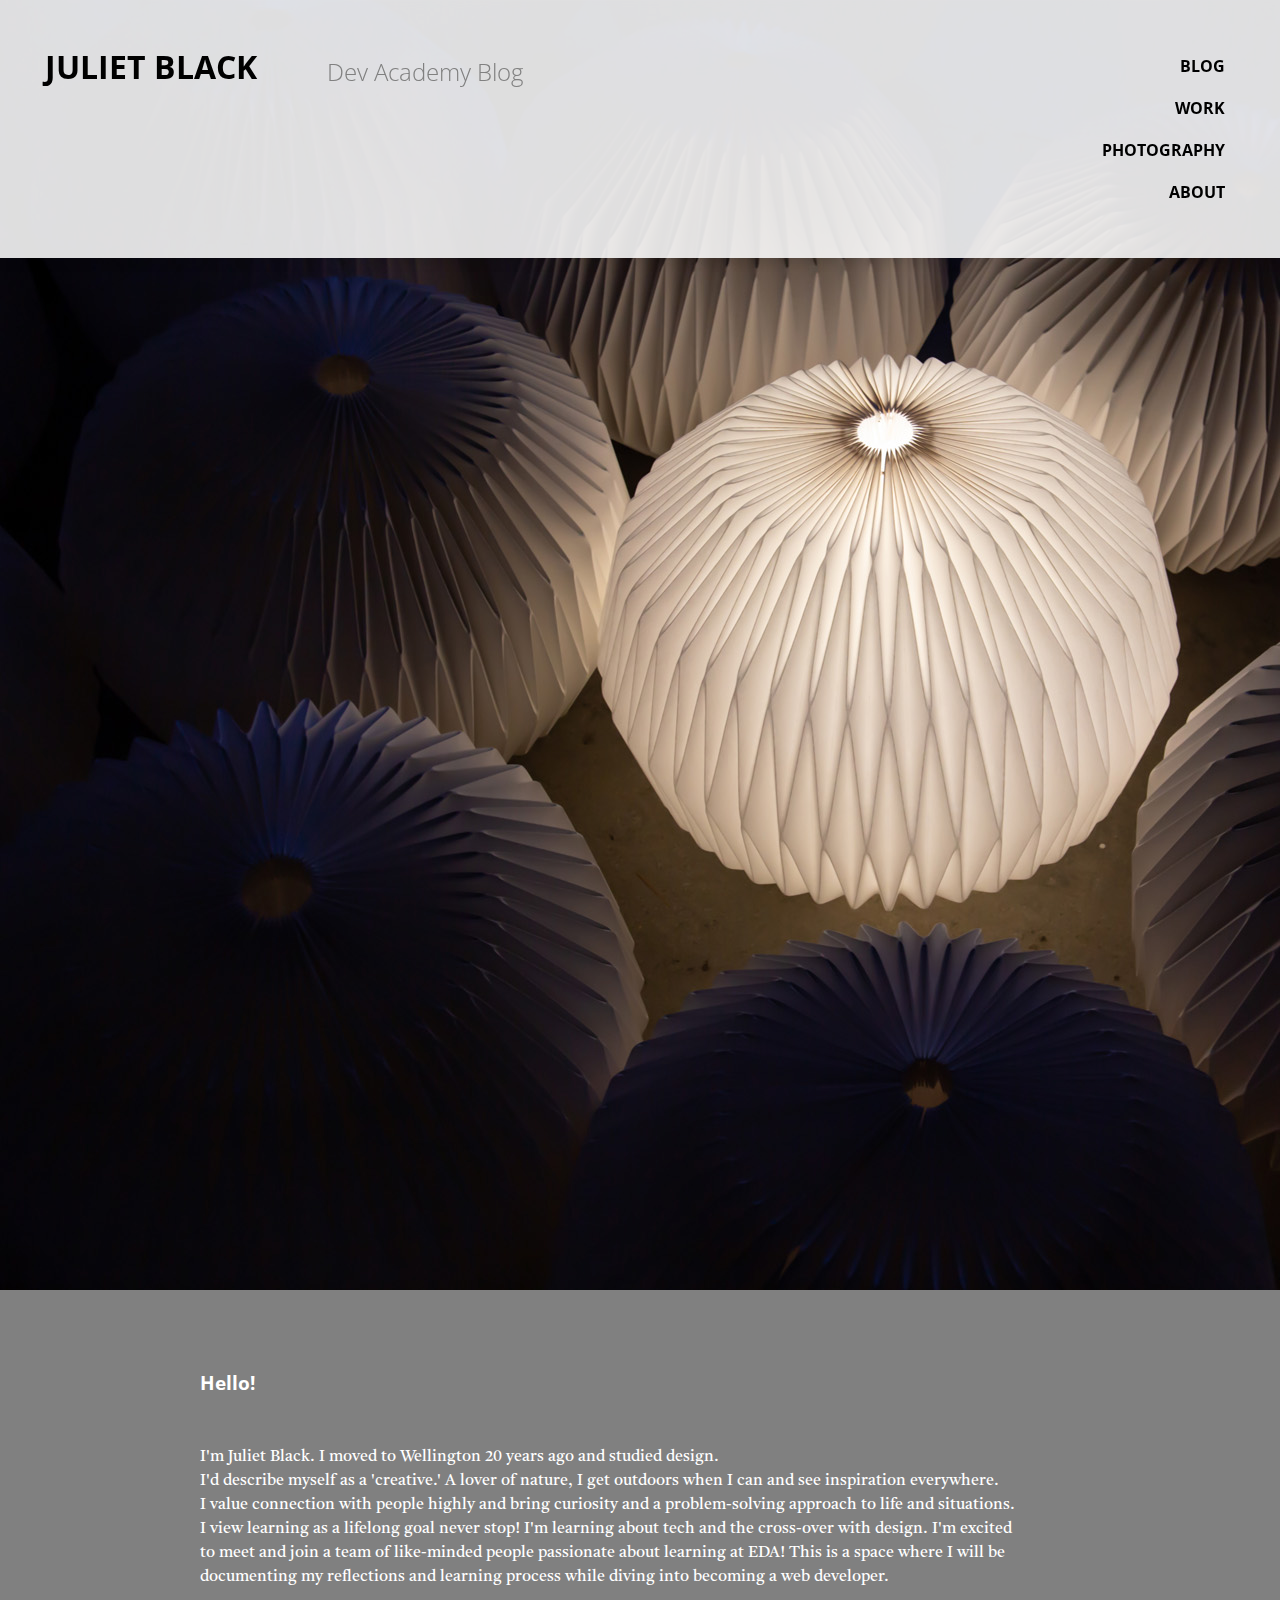
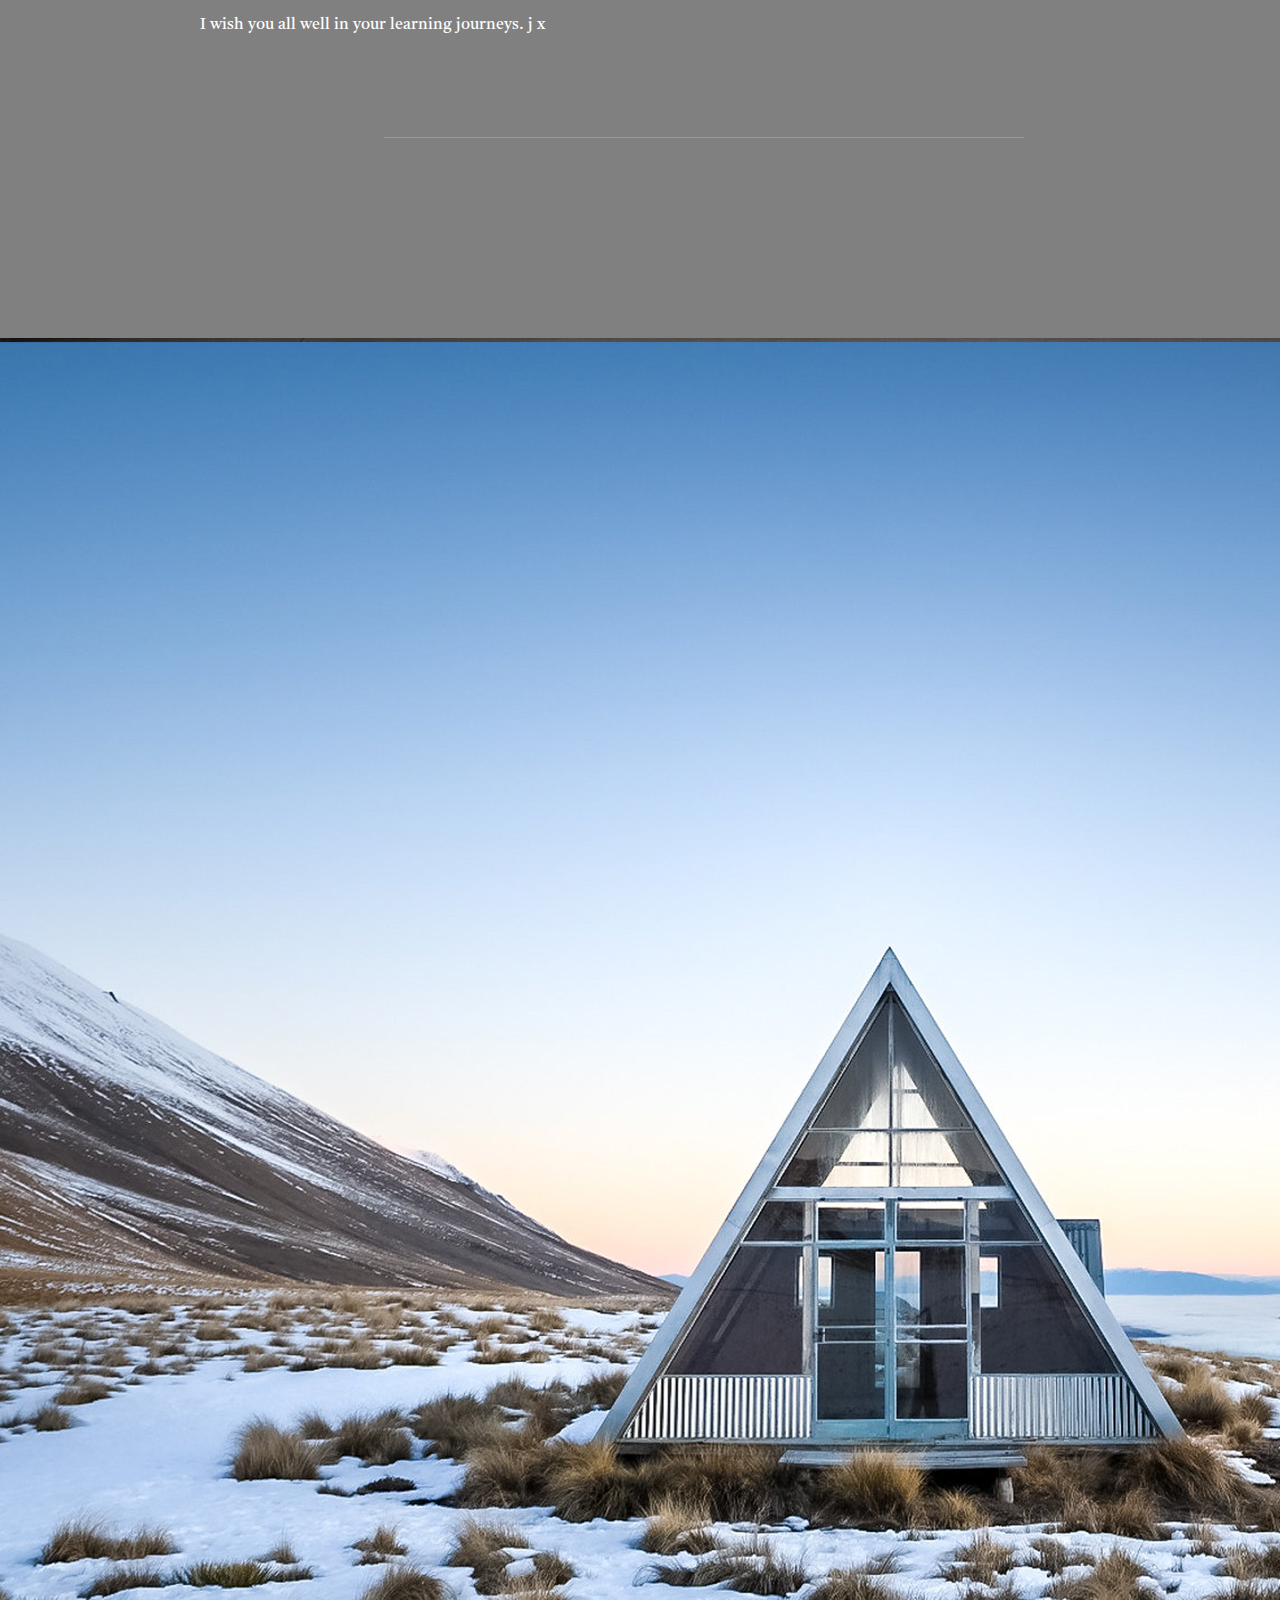
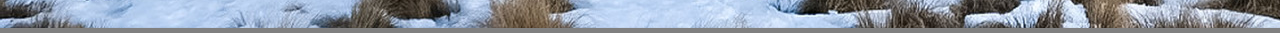
==== commit 1739a867: "blog update commit" ====
--- a/index.html
+++ b/index.html
@@ -32,7 +32,7 @@
         <div class="html, body"></div>
 
         </header>
-         <img src="./img/BL-Seeds-Lit.jpg" alt="blacklight large seed lit" style="object-fit:contain;"/> 
+         <img src="./img/BL-Seeds-Lit.jpg" alt="blacklight large seed lit" style="margin:auto; display: block"/> 
         
 
 
--- a/styles/stylesheet.css
+++ b/styles/stylesheet.css
@@ -1,12 +1,25 @@
 .big image{
     background-image: cover;
     background-position: center center;
-    background-image: url('../img/JB-Tekapo-19.06.20.jpg');
+   
     background-size: cover;
     background-repeat: no-repeat;
     background-attachment: fixed;
+    margin:auto; 
+    display: block;
     }
 
+    title ul li a {
+        margin-top: 300;
+        padding: 10px 20px;
+        display: block;
+        color: #000000;
+        font-weight: bold;
+        text-transform: uppercase;
+        text-decoration: none;
+        text-align: left;
+        position: relative;
+    } 
 
 
 
@@ -42,7 +55,9 @@
     list-style-type: none;
     margin: 0px;
     }
-    
+
+
+
     header ul li a {
     margin: 0;
     padding: 10px 20px;
@@ -54,6 +69,8 @@
     text-align: right;
     }
     
+    
+
     header h2{
     float: left;
     padding: 30px;
@@ -61,7 +78,6 @@
     font-weight: lighter;
     }
 
-    
 
     h3{
     width: 100%;
